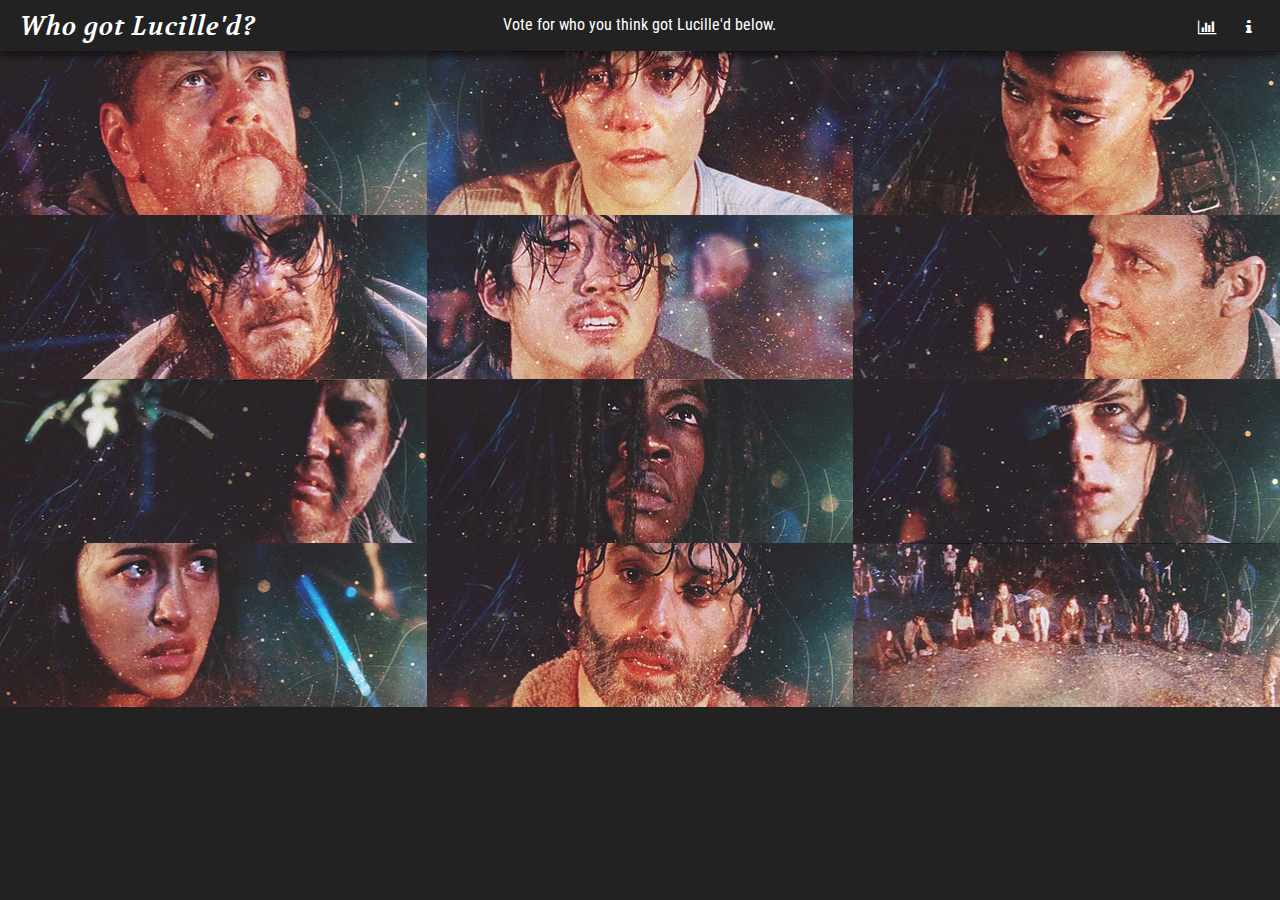
==== index.html @ 1d27a762 "Initial site commit" ====
<!DOCTYPE html>
<html lang="en">
  <head>
    <meta charset="utf-8">
    <meta http-equiv="X-UA-Compatible" content="IE=edge">
    <meta name="viewport" content="width=device-width, initial-scale=1">

    <link rel="shortcut icon" href="assets/favicon.png">

    <title>Who Got Lucille'd?</title> 

    <link href="styles.css" rel="stylesheet">
    <link rel="stylesheet" href="https://maxcdn.bootstrapcdn.com/font-awesome/4.5.0/css/font-awesome.min.css">
    <script src='https://www.google.com/recaptcha/api.js'></script>
</head>
<body>
	<header>
		<div class="title">Who got Lucille'd?</div>
		<div class="vote">
			<p>Vote for who you think got Lucille'd below.</p>
		</div>
		<div class="icons">
			<div class="iconwrap">				
				<i class="fa fa-info info" title="More info"></i>
				<i class="fa fa-bar-chart results" title="View current results"></i>
			</div>
		</div>
		<div class="c"></div>
	</header>

	<form id="voteform" method="post" action="voteprocessing.php">



		<input class="radios" type="radio" title="Abraham" name="radio" id="Abraham" value="Abraham"  />
		<input class="radios" type="radio" title="Maggie" name="radio" id="Maggie" value="Maggie" />
		<input class="radios" type="radio" title="Sasha" name="radio" id="Sasha" value="Sasha"  />
		<input class="radios" type="radio" title="Daryl" name="radio" id="Daryl" value="Daryl"  />
		<input class="radios" type="radio" title="Glenn" name="radio" id="Glenn" value="Glenn" />
		<input class="radios" type="radio" title="Aaron" name="radio" id="Aaron" value="Aaron"  />
		<input class="radios" type="radio" title="Eugene" name="radio" id="Eugene" value="Eugene"  />
		<input class="radios" type="radio" title="Michonne" name="radio" id="Michonne" value="Michonne"  />
		<input class="radios" type="radio" title="Carl" name="radio" id="Carl" value="Carl"  />
		<input class="radios" type="radio" title="Rosita" name="radio" id="Rosita" value="Rosita"  />
		<input class="radios" type="radio" title="Rick" name="radio" id="Rick" value="Rick"  />
		 

		<ul class="characters">
			<li id="abraham">
				<div class="bg"><label for="Abraham" id="VoteAbraham" class="vote"></label></div>
			</li>
			<li id="maggie">
				<div class="bg"><label for="Maggie" id="VoteMaggie" class="vote"></label></div>
			</li>
			<li id="sasha">
				<div class="bg"><label for="Sasha" id="VoteSasha" class="vote"></label></div>
			</li>
			<li id="daryl">
				<div class="bg"><label for="Daryl" id="VoteDaryl" class="vote"></label></div>
			</li>
			<li id="glenn">
				<div class="bg"><label for="Glenn" id="VoteGlenn" class="vote"></label></div>
			</li>
			<li id="aaron">
				<div class="bg"><label for="Aaron" id="VoteAaron" class="vote"></label></div>
			</li>
			<li id="eugene">
				<div class="bg"><label for="Eugene" id="VoteEugene" class="vote"></label></div>
			</li>
			<li id="michonne">
				<div class="bg"><label for="Michonne" id="VoteMichonne" class="vote"></label></div>
			</li>
			<li id="carl">
				<div class="bg"><label for="Carl" id="VoteCarl" class="vote"></label></div>
			</li>
			<li id="rosita">
				<div class="bg"><label for="Rosita" id="VoteRosita" class="vote"></label></div>
			</li>
			<li id="rick">
				<div class="bg"><label for="Rick" id="VoteRick" class="vote"></label></div>
			</li>
			<li id="negan" class="mobile">
				<div class="bg"></div>
			</li>
		</ul>

	</div>

		<div class="submitbox">
			<h1>Submit vote for <span class="votename"></span>?</h1>
			<div class="buttons">
				<input type="submit" name="submit" value="Submit" class="submit-button" />
				<input type="button" name="cancel" value="Cancel" class="submit-button closesb" />
			</div>
		</div>
		<div class="neganbox">
			<h1>... IT.</h1>
			<img src="assets/negan.gif" alt="Negan pointing Lucille at the camera" />
			<div class="buttons">
				<input type="button" name="cancel" value="Cancel" class="submit-button closenb" />
			</div>
		</div>
	</form>


	<div id="info">
		<h1>More info</h1>
		<div class="close"><i class="fa fa-close"></i></div>
		<div class="popup-bottom">
			<p class="main"><span>Who Got Lucille'd?</span> is a fanmade website with the simple goal of letting fans of <em>The Walking Dead</em> vote on who they think got beaten to death by Negan in the sixth season finale. <!-- By now it's well-known that <a href="assets/comicglenn.png" target="_blank">Glenn</a> was the one who took the beating in the comic.</p> -->
			<img src="assets/negan2.gif" alt="Negan carrying Lucille" />
			<p class="disclaimer">Whogotlucilled.com is an unofficial fansite and is not affiliated with The Walking Dead TV series or comic book series, its filmmakers or owners, AMC Studios, Circle of Confusion, Valhalla Entertainment, or Idiot Box Production. We claim no rights to the series, logo, images, character names, etc.</p>

			<p class="disclaimer">All images found on this site are being used for entertainment purposes and are credited to the following people: <a href='http://algunlucho.tumblr.com/' target='blank'>algunlucho</a>, <a href='http://neverlendbooks.tumblr.com/' target='blank'>neverlendbooks</a>, <a href='http://tchamblers.tumblr.com/' target='blank'>tchamblers</a>, and the person who made the Negan gif above. This site is for pure entertainment and built with the intention of promoting the TV series and its season 6 cliffhanger finale. The site opened on April 8, 2016 and will stay open for voting until either the season 7 premiere or until the Lucille death is officially revealed. </p>

			<p class="disclaimer">Questions or suggestions? Contact me at <a href="http://kstardesigns.com/" target="_blank">kstar designs</a>. <!-- April 6-8, 2016. --> </p>
			<footer><a class="tw" href="https://twitter.com/share?url=http%3A//whogotlucilled.com&text=Who%20did%20Negan%20kill?%20Vote%20now!&hashtags=thewalkingdead" target="_blank"><i class="fa fa-twitter"></i> Share</a>  <a href="https://www.facebook.com/sharer/sharer.php?u=http%3A//whogotlucilled.com" target="_blank"><i class="fa fa-facebook"></i> Share</a></footer>
		</div>
	</div>

	<div id="results">
		<h1>Current results</h1>
		<div class="close"><i class="fa fa-close"></i></div>
		<div class="popup-bottom">
			<!-- <p class="main">Here are the most recent results.</p> --> <div class="mobile">Hover over each character to see the number of votes.</div>

			<div class="chart">
				<dl>
	                <div class="charwrap"><dt>Abraham</dt><dd id="abrahambar"></dd><dd><span id="abrahamperc"></span><span id="abrahamtotal"></span></dd><div class="c"></div></div>
	                <div class="charwrap"><dt>Maggie</dt><dd id="maggiebar"></dd><dd><span id="maggieperc"></span><span id="maggietotal"></span></dd><div class="c"></div></div>
	                <div class="charwrap"><dt>Sasha</dt><dd id="sashabar"></dd><dd><span id="sashaperc"></span><span id="sashatotal"></span></dd><div class="c"></div></div>
	                <div class="charwrap"><dt>Daryl</dt><dd id="darylbar"></dd><dd><span id="darylperc"></span><span id="daryltotal"></span></dd><div class="c"></div></div>
	                <div class="charwrap"><dt>Glenn</dt> <dd id="glennbar"></dd><dd><span id="glennperc"></span><span id="glenntotal"></span></dd><div class="c"></div></div>
	                <div class="charwrap"><dt>Aaron</dt><dd id="aaronbar"></dd><dd><span id="aaronperc"></span><span id="aarontotal"></span></dd><div class="c"></div></div>
	                <div class="charwrap"><dt>Eugene</dt> <dd id="eugenebar"></span></dd><dd><span id="eugeneperc"></span><span id="eugenetotal"></dd><div class="c"></div></div>
	                <div class="charwrap"><dt>Michonne</dt> <dd id="michonnebar"></dd><dd><span id="michonneperc"></span><span id="michonnetotal"></span></dd><div class="c"></div></div>
	                <div class="charwrap"><dt>Carl</dt> <dd id="carlbar"></dd><dd><span id="carlperc"></span><span id="carltotal"></span></dd><div class="c"></div></div>
	                <div class="charwrap"><dt>Rosita</dt> <dd id="rositabar"></dd><dd><span id="rositaperc"></span><span id="rositatotal"></span></dd><div class="c"></div></div>
	                <div class="charwrap"><dt>Rick</dt> <dd id="rickbar"></dd><dd><span id="rickperc"></span><span id="ricktotal"></span></dd><div class="c"></div></div>
	            </dl>
	            <div class="c"></div>
			</div>
			<p class="main">Total votes counted: <span class="totalvotes"></span></p>
			<!-- <div class="morestats">View more stats</div>
			<ul>
				<li>The website and voting opened on 4/8/16</li>
				<li>The website got its 100th vote on 4/10/16</li>
				<li>Maggie was the last character to get a vote, at vote #157.</li>
				<li>Number of votes counted manually before live voting was implemented: 460</li>
			</ul> -->
			<p class="disclaimer c">Results are now updated live! <!-- Updated as of: <span class="lastupdate"></span>.--></p>
			<footer><a class="tw" href="https://twitter.com/share?url=http%3A//whogotlucilled.com&text=Who%20did%20Negan%20kill?%20Vote%20now!&hashtags=thewalkingdead" target="_blank"><i class="fa fa-twitter"></i> Share</a>  <a href="https://www.facebook.com/sharer/sharer.php?u=http%3A//whogotlucilled.com" target="_blank"><i class="fa fa-facebook"></i> Share</a></footer>
		</div>
	</div>

	




<script src="https://ajax.googleapis.com/ajax/libs/jquery/1.11.0/jquery.min.js"></script>
<script src="scripts.js"></script>
<script>
  (function(i,s,o,g,r,a,m){i['GoogleAnalyticsObject']=r;i[r]=i[r]||function(){
  (i[r].q=i[r].q||[]).push(arguments)},i[r].l=1*new Date();a=s.createElement(o),
  m=s.getElementsByTagName(o)[0];a.async=1;a.src=g;m.parentNode.insertBefore(a,m)
  })(window,document,'script','https://www.google-analytics.com/analytics.js','ga');

  ga('create', 'UA-76139004-1', 'auto');
  ga('send', 'pageview');

</script>
</body>


</html>
---- styles.css ----
@charset "utf-8";

/* Fonts */
@import url(https://fonts.googleapis.com/css?family=Volkhov:400,400italic,700,700italic);
@import url(https://fonts.googleapis.com/css?family=Roboto+Condensed:400,300italic,300,400italic,700italic,700);
@import url(https://fonts.googleapis.com/css?family=Nova+Mono);

/* Globals */
* { box-sizing: border-box; margin: 0; }
body {
	background: #222;
}
.c { clear: both; }
.radios { display: none; }
.characters {
	padding: 0;
}

.characters li { 
	width: 33.333%;
	position: relative;
	float: left;
	list-style-type: none;
	height: 164px;
}

.characters li .bg {
	width: 100%;
	height: 100%;
	background: #222 center center no-repeat;
	background-size: cover;
	position: absolute;
	z-index: 1;
}

.characters li label { 
	position: relative; 
	height: 100%; 
	width: 100%; 
	position: absolute;
	cursor: pointer;
    color: #fff;
    text-align: right;
    padding: 5px 10px;
    font-style: italic;
    text-shadow: 1px 1px 3px rgba(0,0,0,.5);
    font-family: 'Roboto Condensed', sans-serif;
	
}

.characters li:hover { cursor: pointer; }
.characters li:hover label { display: block; }

.characters li#glenn .bg { background-image: url(assets/glenn.jpg); }
.characters li#maggie .bg { background-image: url(assets/maggie.jpg); }
.characters li#abraham .bg { background-image: url(assets/abraham.jpg); }
.characters li#sasha .bg { background-image: url(assets/sasha.jpg); }
.characters li#daryl .bg { background-image: url(assets/daryl.jpg); }
.characters li#aaron .bg { background-image: url(assets/aaron.jpg); }
.characters li#eugene .bg { background-image: url(assets/eugene.jpg); }
.characters li#michonne .bg { background-image: url(assets/michonne.jpg); }
.characters li#rosita .bg { background-image: url(assets/rosita.jpg); }
.characters li#carl .bg { background-image: url(assets/carl.jpg); }
.characters li#rick .bg { background-image: url(assets/rick.jpg); }
.characters li#negan .bg { background-image: url(assets/group.jpg); }

@media screen and (min-width: 600px) {
    .characters li#glenn:hover .bg { background-image: url(assets/glenn.gif); }
    .characters li#maggie:hover .bg { background-image: url(assets/maggie.gif); }
    .characters li#abraham:hover .bg { background-image: url(assets/abraham.gif); }
    .characters li#sasha:hover .bg { background-image: url(assets/sasha.gif); }
    .characters li#daryl:hover .bg { background-image: url(assets/daryl.gif); }
    .characters li#aaron:hover .bg { background-image: url(assets/aaron.gif); }
    .characters li#eugene:hover .bg { background-image: url(assets/eugene.gif); }
    .characters li#michonne:hover .bg { background-image: url(assets/michonne.gif); }
    .characters li#rosita:hover .bg { background-image: url(assets/rosita.gif); }
    .characters li#carl:hover .bg { background-image: url(assets/carl.gif); }
    .characters li#rick:hover .bg { background-image: url(assets/rick.gif); }
    .characters li#negan:hover .bg { background-image: url(assets/negan.gif); }
}

.submitbox {
	display: none;
    height: 130px;
    width: 400px;
    background: #222;
    position: absolute;
    top: 60px;
    z-index: 199;
    max-width: 100%;
    box-shadow: 1px 1px 1px rgba(255,255,255,.2), -1px -1px 1px rgba(255,255,255,.2);
    left: calc(50% - 200px);
}

.submitbox h2 {
    font-family: 'Volkhov', serif;
    font-size: 26px;
    margin: 40px auto;
    text-align: center;
    color: #fff;
}

.submit-button {
    display: block;
    margin: 0 auto;
    border: 1px solid #222;
    background-color: #fff;
    color: #000;
    font-family: 'Volkhov', serif;
    font-size: 18px;
    -webkit-appearance: none;
}

.buttons {
    width: 240px;
    margin: 20px auto;
}
.submit-button:hover {
    border: 1px solid #fff;
    cursor: pointer;
}

.submitbox p, .neganbox p {
    display: block;
    margin: 0 auto;
    border: 1px solid #222;
    background-color: #fff;
    color: #000;
    font-family: 'Volkhov', serif;
    font-size: 18px;
}

.submitbox p:hover, .neganbox p:hover {
	border: 1px solid #fff;
    cursor: pointer;
    box-shadow: 1px 1px 1px rgba(255,255,255,.7);
}

.submitbox input {
    float: left;
    margin: 0 20px; 
    border-radius: 0px;
}

.neganbox {
    display: none;
    height: auto;
    width: 400px;
    background: #222;
    position: absolute;
    top: 60px;
    z-index: 199;
    max-width: 100%;
    box-shadow: 1px 1px 1px rgba(255,255,255,.2), -1px -1px 1px rgba(255,255,255,.2);
    left: calc(50% - 200px);
}

.neganbox img {
    width: 240px;
    max-width: 90%;
    display: block;
    margin: 20px auto;
}


.neganbox input {
    display: block;
    margin: 20px auto;
    border-radius: 0px;
    float: none;
}

#info, #results {
	display: none;
	width: 100%;
	height: auto;
	position: absolute;
	top: 0;
	left: 0;
	background: #222;
	z-index: 99;
    box-shadow: 0 6px 5px rgba(0,0,0,.4);
}

.fa-close {
    font-size: 20px !important;
}

#info h1, #results h1, #thanks h1, .submitbox h1, .neganbox h1 {
    font-family: 'Volkhov', serif;
    font-size: 24px;
    letter-spacing: 1px;
    font-style: italic;
    color: #fff;
    text-align: center;
    font-weight: bold;
    padding: 10px 15px 10px 10px;
    border-bottom: 1px solid rgba(255,255,255,.2);
}

#info .close, #results .close {
	position: absolute;
    z-index: 100;
    color: #fff;
    top: -7px;
    right: 21px;
    font-weight: 100;
    font-size: 36px;
    font-family: 'Nova Mono', sans-serif;
    cursor: pointer;
}

#results .close {
    right: 60px;
}

.chart {
    width: 320px;
    display: block;
    margin: 30px auto;
}

dl { 
  width: 100%; 
  margin: 10px 0; 
  line-height: 27px;
}

dt { 
  clear: both; 
  float: left;
  font-size: 12px;
  font-family: sans-serif;
  text-transform: uppercase;
  font-weight: bold;
  width: 80px;
  text-align: right;
  padding-right: 5px;
  color: #fff;
  margin: 5px 0 0 0px;
}

dd[id$=bar] { 
  height: 25px; 
  background-color: black; 
  float: left;
  margin: 5px 0 0 5px;
  text-align: right;
  padding: 0 3px 3px 2px;
  font-size: 13px;
  color: #fff;
  min-width: 6px;
  max-width: 180px;
}

dd:not([id$=bar]) {
    height: 25px;
    float: left;
    margin: 4px 0 0 5px;
    text-align: right;
    padding: 0 3px 3px 2px;
}

dd#abrahambar { background-color: #4cbaff; }
dd#maggiebar { background-color: #009dff; }
dd#sashabar { background-color: #007dcc; }
dd#darylbar { background-color: #16577f; }
dd#aaronbar { background-color: #003f66; }
dd#glennbar { background-color: #5272ff; }
dd#eugenebar { background-color: #0136ff; }
dd#carlbar { background-color: #012bcc; }
dd#michonnebar { background-color: #162c7f; }
dd#rositabar { background-color: #001666; }
dd#rickbar { background-color: #000d3d; }


[id$=total] {
    display: none;
    background: #333;
    padding: 6px 5px 4px 2px;
    width: 90px;
    font-size: 13px;
}

.charwrap {
    padding-bottom: 3px;
}

.charwrap:hover {
    background: #333;
    border-radius: 14px;
}

.charwrap:hover [id$=total] {
     display: inline;
}

[id$=perc] {
    font-size: 13px;
    font-weight: normal;
    font-family: 'Roboto Condensed', sans-serif;
}

.charwrap:hover [id$=perc] {
    display: none;
}

header {
	background: #222;
    width: 100%;
    clear: both;
    position: relative;
    bottom: 0;
    left: 0;
    z-index: 20;
    box-shadow: 0 6px 5px rgba(0,0,0,.4);
    height: 51px;
}

header div {
	float: left;
	width: 33.333%;
}

header .icons {
	position: relative;
}

header .icons .iconwrap {
	position: absolute;
    right: 20px;
    top: 6px;
}


header .icons i {
	cursor: pointer;
	display: inline-block;
    margin: 13px 5px 11px 22px;
    float: right;
}

header .icons i:hover {
    color: #416e89;
}


header .vote {
	text-align: center;
	line-height: 50px;
	font-family: 'Roboto Condensed', sans-serif;
	color: #fff;
}

header .title {
	font-family: 'Volkhov', serif;
    font-size: 26px;
    letter-spacing: 1px;
    font-style: italic;
    color: #fff;
    text-align: left;
    font-weight: bold;
    padding: 10px 10px 7px 20px;
}

.popup-bottom {
    color: #fff;
    font-family: 'Roboto Condensed', sans-serif;
    text-align: center;
    width: 75%;
    display: block;
    margin: 0 auto 20px auto;
    padding: 15px 0;
}

.popup-bottom img {
	margin: 25px auto;
	display: block;
	max-width: 100%;
}

.popup-bottom a {
	color: #416e89;
	text-decoration: none;
}

.popup-bottom footer a {
    color: #fff;
    padding: 2px 10px;
    border: 1px solid #fff;
    border-radius: 3px;
    margin: 5px;
}

.popup-bottom footer a:hover {
    color: #3b5998;
    border: 1px solid #3b5998;
}

.popup-bottom footer a:hover .fa {
    color: #3b5998;
}

.popup-bottom footer a.tw:hover {
    color: #55acee;
    border: 1px solid #55acee;
}

.popup-bottom footer a.tw:hover .fa {
    color: #55acee;
}

.popup-bottom .mobile {
    font-size: 12px;
    margin-top: 5px;
}

.main span {
	font-size: 20px;
	font-weight: bold;
    font-style: italic;
    padding: 0 5px;
}

footer {
    margin-top: 20px;
}

.disclaimer {
    font-size: 12px;
    margin: 15px 0;
    line-height: 15px;
}

.last {
    color: #ff0000;
}

.fa {
    color: #fff;
    font-size: 14px;
    padding-right: 3px;
}

.fa-home {
    float: left;
    position: absolute;
    top: 14px;
    left: 20px;
    font-size: 23px !important;
}

@media screen and (max-width: 950px) {
	header { height: 74px; }
	header div { float: none; width: 100%; }
	header .title { text-align: center; }
	header .vote { margin-top: -20px; }
	header .icons { position: absolute; top: 5px; right: 0; }
	header .icons .iconwrap { right: 10px; }
    #info h1, #results h1 { height: 74px; line-height: 54px; }
    #info .close { top: 0; right: 12px; }
    #results .close { top: 0; right: 52px; }

}

@media screen and (max-width: 900px) {
	.characters li { width: 50%; }
}

@media screen and (max-width: 750px) {
	.popup-bottom { width: 100%; }
}

@media screen and (max-width: 500px) {
	.characters li { width: 100%; }
	header .vote { font-size: 14px; }
	header .icons { position: absolute; top: 72px; right: 0; opacity: .5; }
	header .icons .iconwrap { right: 0; }
	header .icons i { background-size: 36px 36px; height: 18px; width: 18px; }
	header .icons i.info:hover { background-position: -18px 0; }
	header .icons i.results { background-position: 0 -18px;}
	header .icons i.results:hover { background-position: -18px -18px; }
    #info .close, #results .close { top: 5px; right: 15px; }
    .submitbox, .neganbox { width: 230px; height: 200px; left: calc(50% - 115px);}
    .neganbox { height: auto; }
    .submitbox input { display: block; margin: 20px auto; float: none; }
    .buttons { width: 230px; }
    .popup-bottom footer a { display: block; margin: 10px auto; width: 100px; }
    .mobile { display: none; }
    .fa-home { top: 16px; font-size: 18px !important; }
}
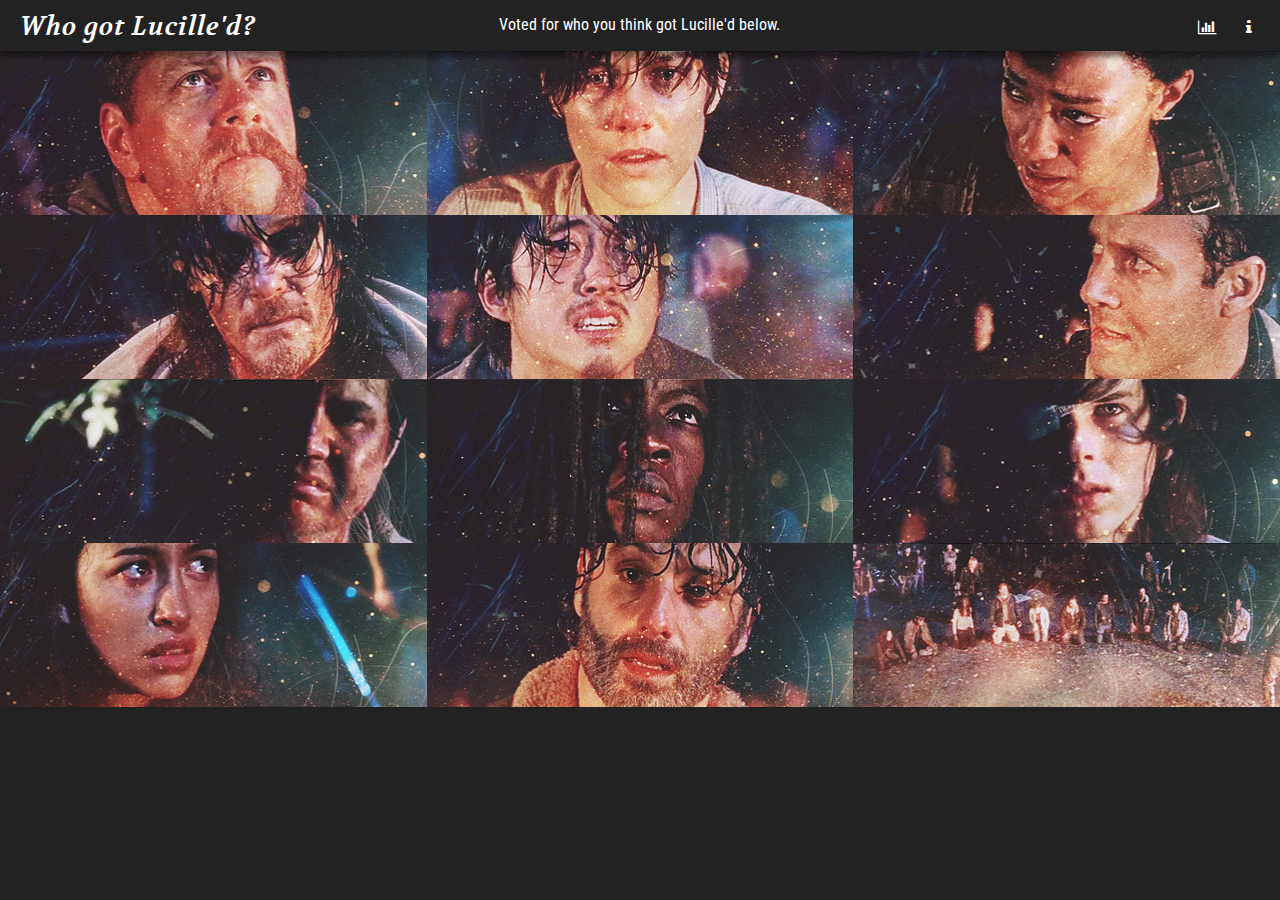
==== commit 04570745: "Fixed typo" ====
--- a/index.html
+++ b/index.html
@@ -17,7 +17,7 @@
 	<header>
 		<div class="title">Who got Lucille'd?</div>
 		<div class="vote">
-			<p>Vote for who you think got Lucille'd below.</p>
+			<p>Voted for who you think got Lucille'd below.</p>
 		</div>
 		<div class="icons">
 			<div class="iconwrap">				
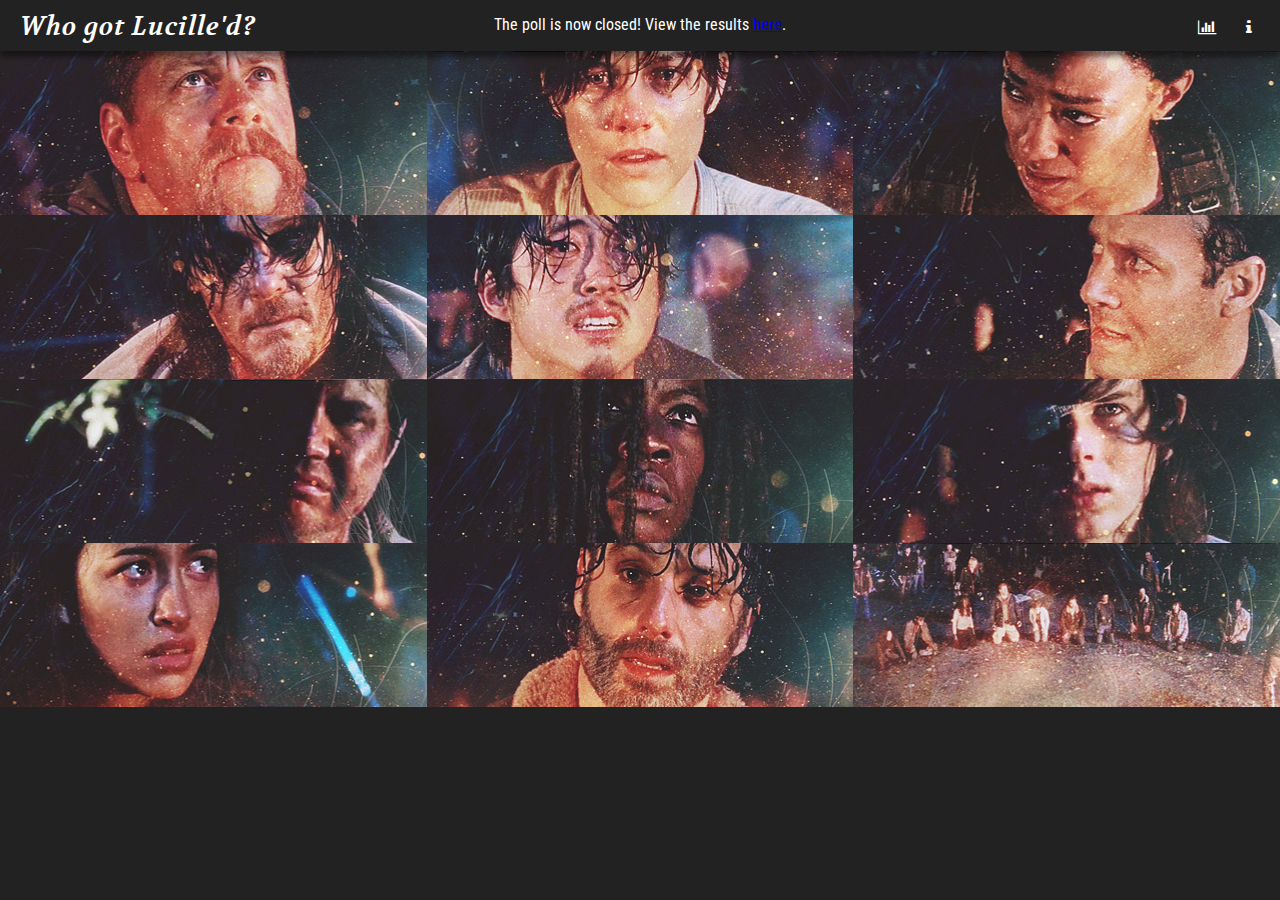
==== commit 9aef9cf9: "Removed the ability to vote, closed poll" ====
--- a/index.html
+++ b/index.html
@@ -17,7 +17,7 @@
 	<header>
 		<div class="title">Who got Lucille'd?</div>
 		<div class="vote">
-			<p>Voted for who you think got Lucille'd below.</p>
+			<p>The poll is now closed! View the results <a class="showresults" href="#" title="View poll results">here</a>.</p>
 		</div>
 		<div class="icons">
 			<div class="iconwrap">				
@@ -86,10 +86,18 @@
 
 	</div>
 
+		<!--
 		<div class="submitbox">
 			<h1>Submit vote for <span class="votename"></span>?</h1>
 			<div class="buttons">
 				<input type="submit" name="submit" value="Submit" class="submit-button" />
+				<input type="button" name="cancel" value="Cancel" class="submit-button closesb" />
+			</div>
+		</div>
+		-->
+		<div class="submitbox">
+			<h1>Voting is now closed! Thanks for participating.</h1>
+			<div class="buttons">
 				<input type="button" name="cancel" value="Cancel" class="submit-button closesb" />
 			</div>
 		</div>
@@ -148,7 +156,7 @@
 				<li>Maggie was the last character to get a vote, at vote #157.</li>
 				<li>Number of votes counted manually before live voting was implemented: 460</li>
 			</ul> -->
-			<p class="disclaimer c">Results are now updated live! <!-- Updated as of: <span class="lastupdate"></span>.--></p>
+			<p class="disclaimer c">The poll is now closed. Voting was live 4/8/2016 - 10/16/2016. Thanks for your participation!</p>
 			<footer><a class="tw" href="https://twitter.com/share?url=http%3A//whogotlucilled.com&text=Who%20did%20Negan%20kill?%20Vote%20now!&hashtags=thewalkingdead" target="_blank"><i class="fa fa-twitter"></i> Share</a>  <a href="https://www.facebook.com/sharer/sharer.php?u=http%3A//whogotlucilled.com" target="_blank"><i class="fa fa-facebook"></i> Share</a></footer>
 		</div>
 	</div>
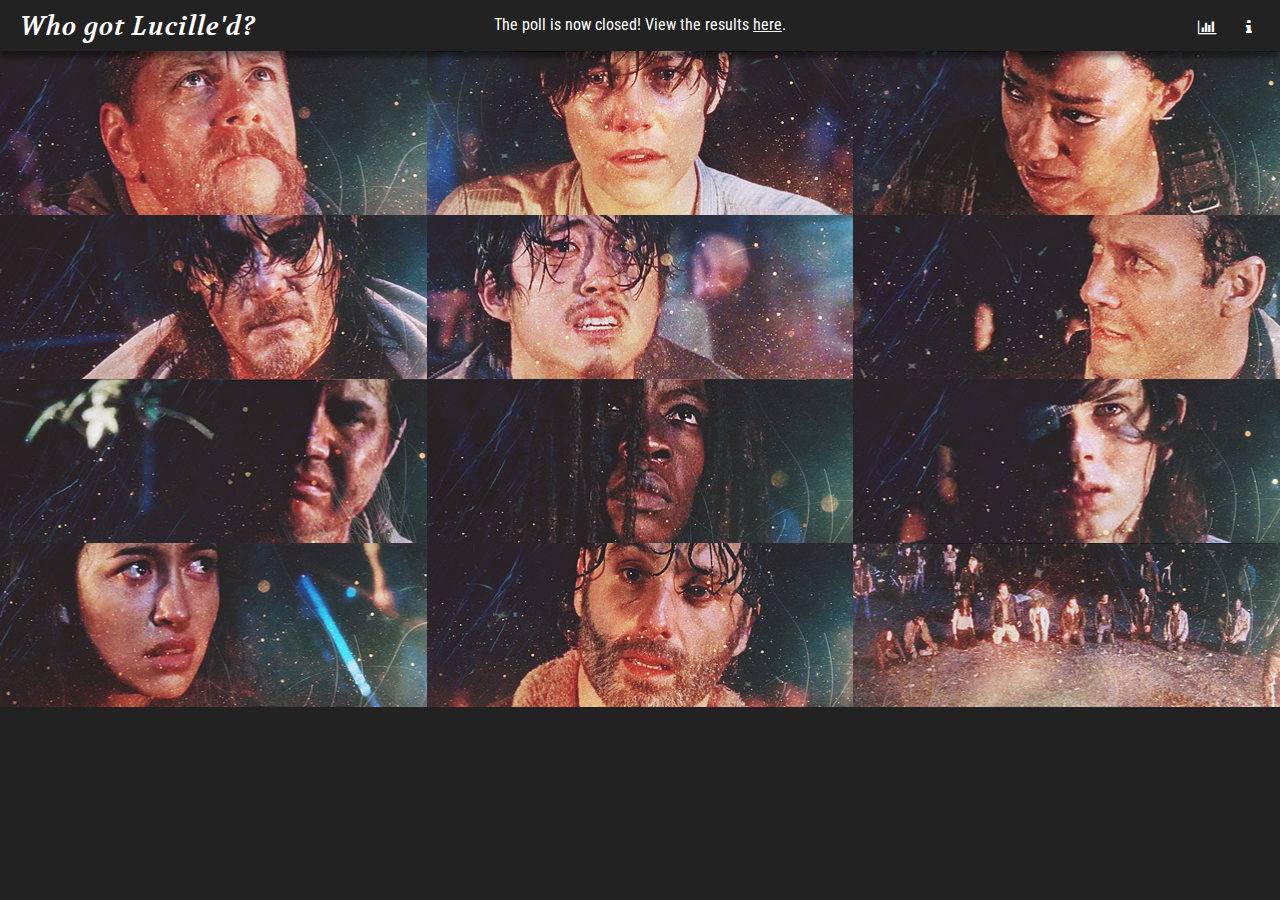
==== commit eb053b59: "Last minute fixes to remove poll" ====
--- a/index.html
+++ b/index.html
@@ -98,7 +98,7 @@
 		<div class="submitbox">
 			<h1>Voting is now closed! Thanks for participating.</h1>
 			<div class="buttons">
-				<input type="button" name="cancel" value="Cancel" class="submit-button closesb" />
+				<input type="button" name="cancel" value="View the results" class="submit-button closesb showresults" />
 			</div>
 		</div>
 		<div class="neganbox">
@@ -156,7 +156,7 @@
 				<li>Maggie was the last character to get a vote, at vote #157.</li>
 				<li>Number of votes counted manually before live voting was implemented: 460</li>
 			</ul> -->
-			<p class="disclaimer c">The poll is now closed. Voting was live 4/8/2016 - 10/16/2016. Thanks for your participation!</p>
+			<p class="disclaimer c">The poll is now closed. Voting was live 4/8/2016 - 10/16/2016.<br/> Thanks for your participation!</p>
 			<footer><a class="tw" href="https://twitter.com/share?url=http%3A//whogotlucilled.com&text=Who%20did%20Negan%20kill?%20Vote%20now!&hashtags=thewalkingdead" target="_blank"><i class="fa fa-twitter"></i> Share</a>  <a href="https://www.facebook.com/sharer/sharer.php?u=http%3A//whogotlucilled.com" target="_blank"><i class="fa fa-facebook"></i> Share</a></footer>
 		</div>
 	</div>
--- a/styles.css
+++ b/styles.css
@@ -81,7 +81,7 @@
 
 .submitbox {
 	display: none;
-    height: 130px;
+    height: auto;
     width: 400px;
     background: #222;
     position: absolute;
@@ -137,8 +137,7 @@
 }
 
 .submitbox input {
-    float: left;
-    margin: 0 20px; 
+    margin: 20px auto; 
     border-radius: 0px;
 }
 
@@ -352,6 +351,14 @@
 	color: #fff;
 }
 
+header .vote a {
+    color: #fff;
+}
+
+header .vote a:hover {
+    color: #ff9999;
+}
+
 header .title {
 	font-family: 'Volkhov', serif;
     font-size: 26px;
@@ -430,6 +437,7 @@
     font-size: 12px;
     margin: 15px 0;
     line-height: 15px;
+    padding: 0 20px;
 }
 
 .last {
@@ -481,7 +489,7 @@
 	header .icons i.results { background-position: 0 -18px;}
 	header .icons i.results:hover { background-position: -18px -18px; }
     #info .close, #results .close { top: 5px; right: 15px; }
-    .submitbox, .neganbox { width: 230px; height: 200px; left: calc(50% - 115px);}
+    .submitbox, .neganbox { width: 280px; height: auto; left: calc(50% - 140px);}
     .neganbox { height: auto; }
     .submitbox input { display: block; margin: 20px auto; float: none; }
     .buttons { width: 230px; }
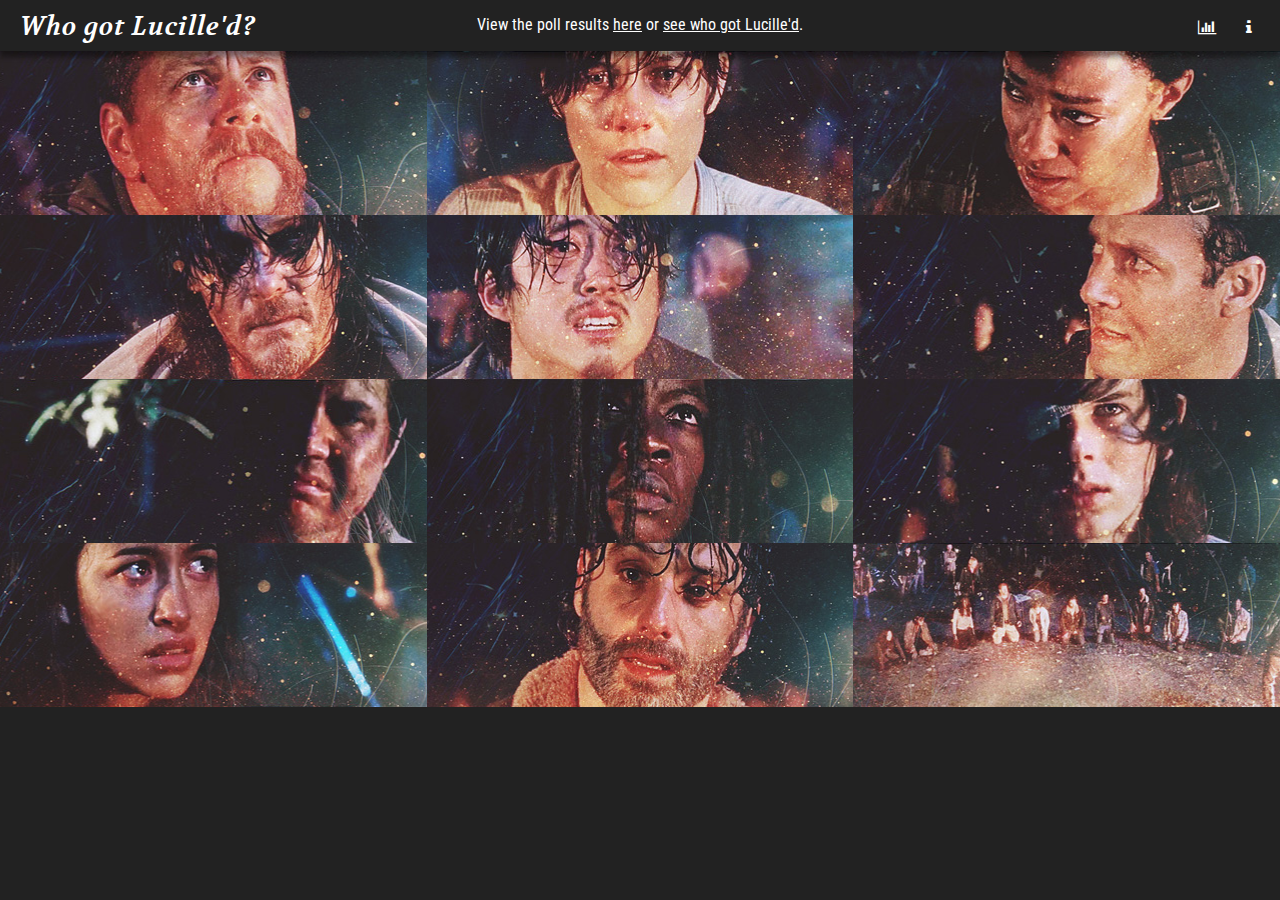
==== commit 7b48408c: "Add a 'see who got lucille'd' button & feature" ====
--- a/index.html
+++ b/index.html
@@ -17,7 +17,7 @@
 	<header>
 		<div class="title">Who got Lucille'd?</div>
 		<div class="vote">
-			<p>The poll is now closed! View the results <a class="showresults" href="#" title="View poll results">here</a>.</p>
+			<p>View the poll results <a class="showresults" href="#" title="View poll results">here</a> or <a class="showthedead" href="#" title="Show me who died">see who got Lucille'd</a>.</p>
 		</div>
 		<div class="icons">
 			<div class="iconwrap">				
--- a/styles.css
+++ b/styles.css
@@ -31,6 +31,11 @@
 	background-size: cover;
 	position: absolute;
 	z-index: 1;
+}
+
+.characters li .bg.dead { 
+    -webkit-filter: grayscale(100%);
+    filter: grayscale(100%);
 }
 
 .characters li label { 
@@ -77,6 +82,10 @@
     .characters li#carl:hover .bg { background-image: url(assets/carl.gif); }
     .characters li#rick:hover .bg { background-image: url(assets/rick.gif); }
     .characters li#negan:hover .bg { background-image: url(assets/negan.gif); }
+
+    .characters li#abraham:hover .bg.dead { background-image: url(assets/abraham-dead.gif); -webkit-filter: grayscale(100%) brightness(75%); filter: grayscale(100%) brightness(75%);  }
+    .characters li#glenn:hover .bg.dead { background-image: url(assets/glenn-dead.gif); -webkit-filter: brightness(200%); filter: brightness(200%); }
+
 }
 
 .submitbox {
